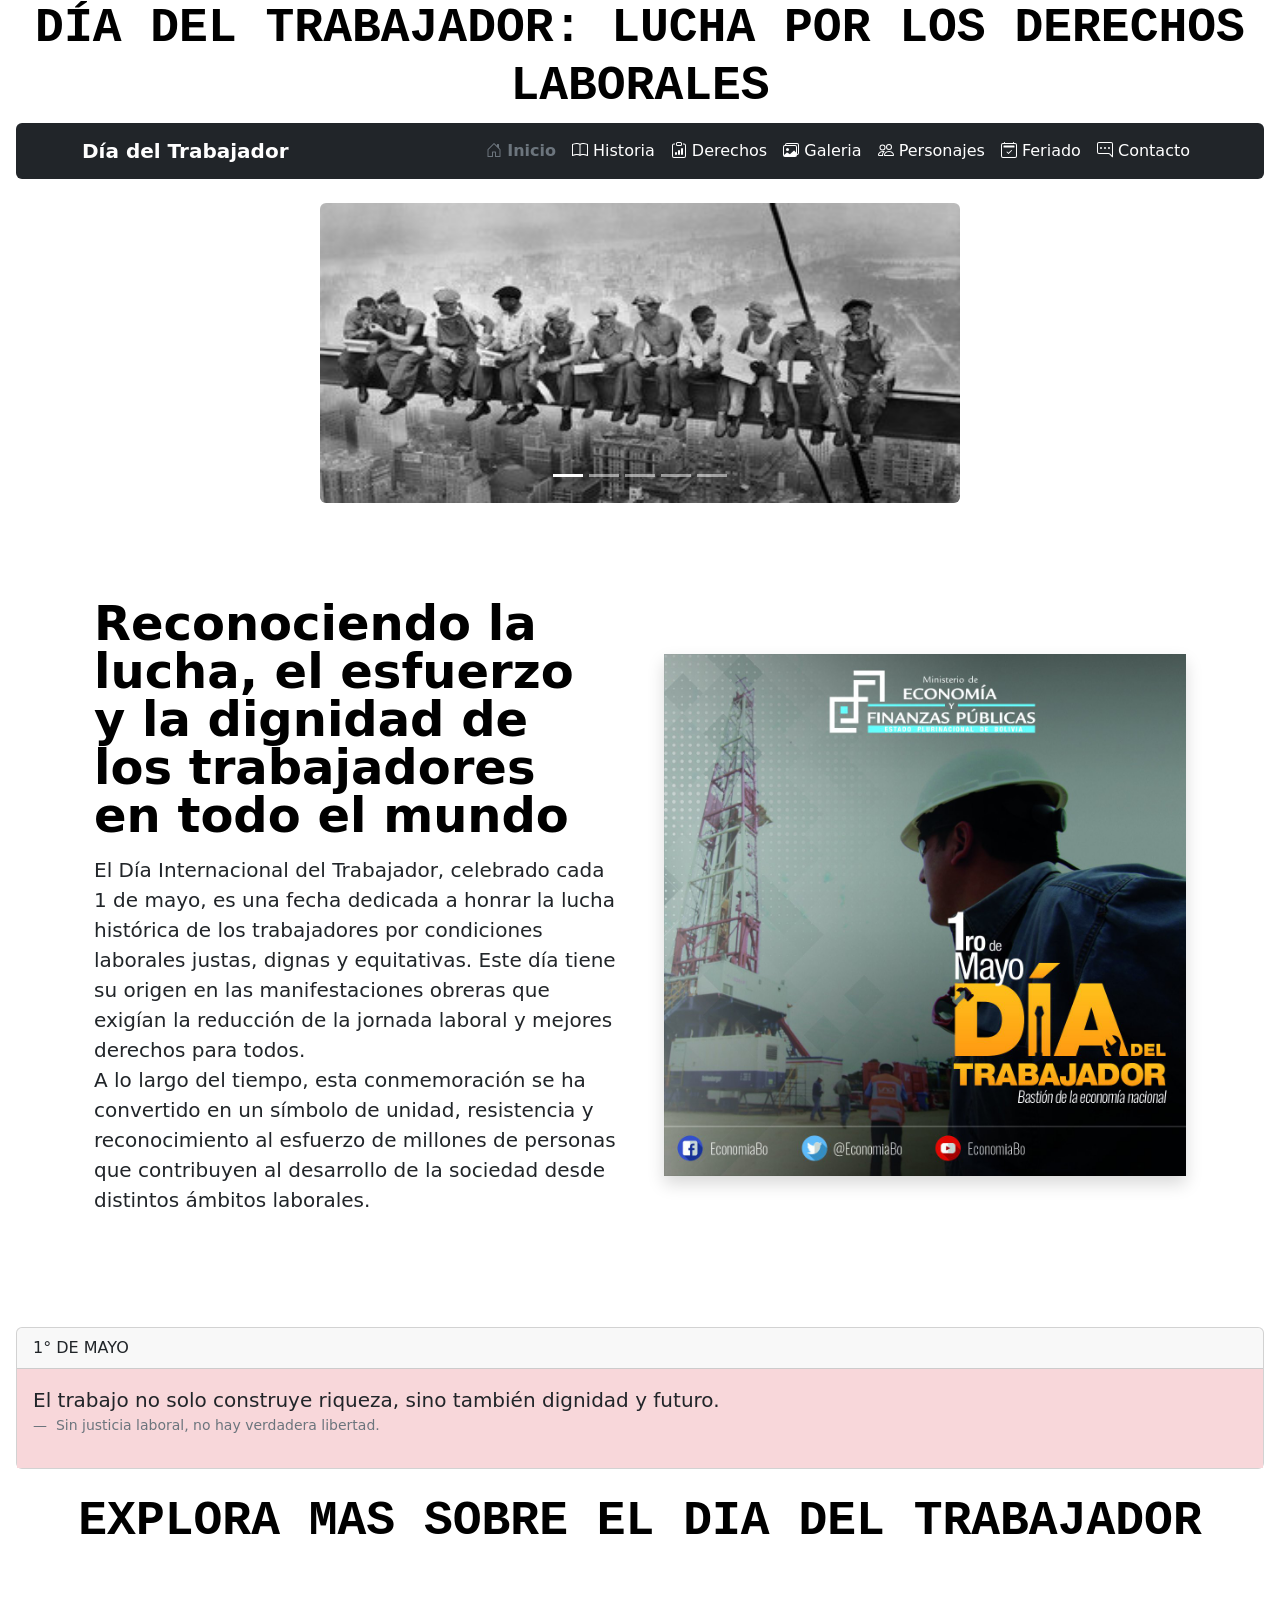
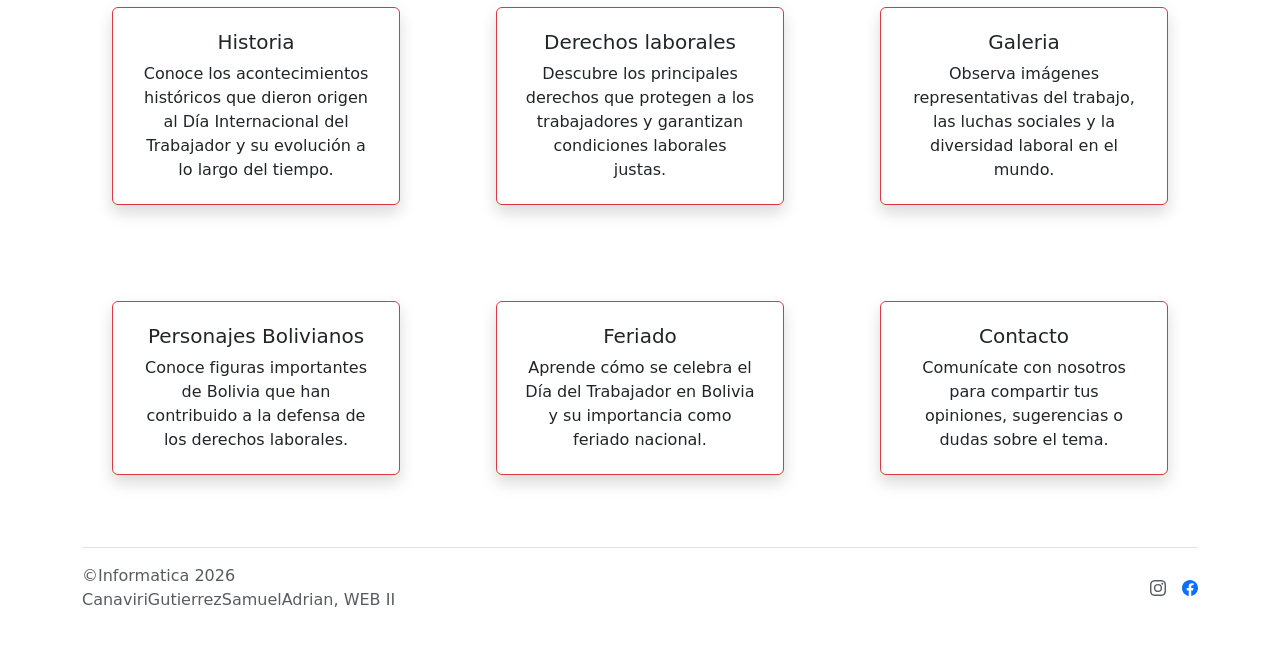
==== index.html @ 0d33539b "Add files via upload" ====
<!DOCTYPE html>
<html lang="es">
<head>
    <meta charset="UTF-8">
    <meta name="viewport" content="width=device-width, initial-scale=1.0">
    <title>Document</title>
    <link rel="stylesheet" href="css/bootstrap.min.css">
    <script src="js/bootstrap.min.js"></script>
</head>
<body>
  <h1 class="display-5 fw-bold text-black text-uppercase text-center font-monospace">
    Día del Trabajador: Lucha por los derechos laborales
  </h1>
  <nav class="mx-3 rounded navbar navbar-expand-lg navbar-dark bg-dark">
    <div class="container">
      <a class="navbar-brand fw-bold" href="index.html">
        Día del Trabajador
      </a>
      <button class="navbar-toggler" type="button" data-bs-toggle="collapse" data-bs-target="#menu">
        <span class="navbar-toggler-icon"></span>
      </button>
      <div class="collapse navbar-collapse" id="menu">
        <ul class="navbar-nav ms-auto">
          <li class="nav-item">
            <a href="#" class="fw-bolder nav-link text-secondary ">
              <svg xmlns="http://www.w3.org/2000/svg" width="16" height="16" fill="currentColor" class="mb-1" viewBox="0 0 16 16">
                <path d="M8.354 1.146a.5.5 0 0 0-.708 0l-6 6A.5.5 0 0 0 1.5 7.5v7a.5.5 0 0 0 .5.5h4.5a.5.5 0 0 0 .5-.5v-4h2v4a.5.5 0 0 0 .5.5H14a.5.5 0 0 0 .5-.5v-7a.5.5 0 0 0-.146-.354L13 5.793V2.5a.5.5 0 0 0-.5-.5h-1a.5.5 0 0 0-.5.5v1.293zM2.5 14V7.707l5.5-5.5 5.5 5.5V14H10v-4a.5.5 0 0 0-.5-.5h-3a.5.5 0 0 0-.5.5v4z"/>
              </svg>
            Inicio
            </a>
          </li>
          <li class="nav-item">
            <a href="pages/historia.html" class="fw-light nav-link text-white">
              <svg xmlns="http://www.w3.org/2000/svg" width="16" height="16" fill="currentColor" class="mb-1" viewBox="0 0 16 16">
                <path d="M1 2.828c.885-.37 2.154-.769 3.388-.893 1.33-.134 2.458.063 3.112.752v9.746c-.935-.53-2.12-.603-3.213-.493-1.18.12-2.37.461-3.287.811zm7.5-.141c.654-.689 1.782-.886 3.112-.752 1.234.124 2.503.523 3.388.893v9.923c-.918-.35-2.107-.692-3.287-.81-1.094-.111-2.278-.039-3.213.492zM8 1.783C7.015.936 5.587.81 4.287.94c-1.514.153-3.042.672-3.994 1.105A.5.5 0 0 0 0 2.5v11a.5.5 0 0 0 .707.455c.882-.4 2.303-.881 3.68-1.02 1.409-.142 2.59.087 3.223.877a.5.5 0 0 0 .78 0c.633-.79 1.814-1.019 3.222-.877 1.378.139 2.8.62 3.681 1.02A.5.5 0 0 0 16 13.5v-11a.5.5 0 0 0-.293-.455c-.952-.433-2.48-.952-3.994-1.105C10.413.809 8.985.936 8 1.783"/>
              </svg>
            Historia
            </a>
          </li>
          <li class="nav-item">
            <a href="pages/derechosLaborales.html" class="fw-light  nav-link text-white">
              <svg xmlns="http://www.w3.org/2000/svg" width="16" height="16" fill="currentColor" class="mb-1" viewBox="0 0 16 16">
                <path d="M4 11a1 1 0 1 1 2 0v1a1 1 0 1 1-2 0zm6-4a1 1 0 1 1 2 0v5a1 1 0 1 1-2 0zM7 9a1 1 0 0 1 2 0v3a1 1 0 1 1-2 0z"/>
                <path d="M4 1.5H3a2 2 0 0 0-2 2V14a2 2 0 0 0 2 2h10a2 2 0 0 0 2-2V3.5a2 2 0 0 0-2-2h-1v1h1a1 1 0 0 1 1 1V14a1 1 0 0 1-1 1H3a1 1 0 0 1-1-1V3.5a1 1 0 0 1 1-1h1z"/>
                <path d="M9.5 1a.5.5 0 0 1 .5.5v1a.5.5 0 0 1-.5.5h-3a.5.5 0 0 1-.5-.5v-1a.5.5 0 0 1 .5-.5zm-3-1A1.5 1.5 0 0 0 5 1.5v1A1.5 1.5 0 0 0 6.5 4h3A1.5 1.5 0 0 0 11 2.5v-1A1.5 1.5 0 0 0 9.5 0z"/>
              </svg>
            Derechos
            </a>
          </li>
          <li class="nav-item">
            <a href="pages/galeria.html" class="nav-link fw-light text-white">
              <svg xmlns="http://www.w3.org/2000/svg" width="16" height="16" fill="currentColor" class="mb-1" viewBox="0 0 16 16">
                <path d="M4.502 9a1.5 1.5 0 1 0 0-3 1.5 1.5 0 0 0 0 3"/>
                <path d="M14.002 13a2 2 0 0 1-2 2h-10a2 2 0 0 1-2-2V5A2 2 0 0 1 2 3a2 2 0 0 1 2-2h10a2 2 0 0 1 2 2v8a2 2 0 0 1-1.998 2M14 2H4a1 1 0 0 0-1 1h9.002a2 2 0 0 1 2 2v7A1 1 0 0 0 15 11V3a1 1 0 0 0-1-1M2.002 4a1 1 0 0 0-1 1v8l2.646-2.354a.5.5 0 0 1 .63-.062l2.66 1.773 3.71-3.71a.5.5 0 0 1 .577-.094l1.777 1.947V5a1 1 0 0 0-1-1z"/>
              </svg>
            Galeria
            </a>
          </li>
          <li class="nav-item">
            <a href="pages/personajesBolivianos.html" class="d-line fw-light nav-link text-white">
              <svg xmlns="http://www.w3.org/2000/svg" width="16" height="16" fill="currentColor" class="mb-1 bi-people" viewBox="0 0 16 16">
                <path d="M15 14s1 0 1-1-1-4-5-4-5 3-5 4 1 1 1 1zm-7.978-1L7 12.996c.001-.264.167-1.03.76-1.72C8.312 10.629 9.282 10 11 10c1.717 0 2.687.63 3.24 1.276.593.69.758 1.457.76 1.72l-.008.002-.014.002zM11 7a2 2 0 1 0 0-4 2 2 0 0 0 0 4m3-2a3 3 0 1 1-6 0 3 3 0 0 1 6 0M6.936 9.28a6 6 0 0 0-1.23-.247A7 7 0 0 0 5 9c-4 0-5 3-5 4q0 1 1 1h4.216A2.24 2.24 0 0 1 5 13c0-1.01.377-2.042 1.09-2.904.243-.294.526-.569.846-.816M4.92 10A5.5 5.5 0 0 0 4 13H1c0-.26.164-1.03.76-1.724.545-.636 1.492-1.256 3.16-1.275ZM1.5 5.5a3 3 0 1 1 6 0 3 3 0 0 1-6 0m3-2a2 2 0 1 0 0 4 2 2 0 0 0 0-4"/>
              </svg>
            Personajes
            </a>
          </li>
          <li class="nav-item">
            <a href="pages/feriadoBolivia.html" class="fw-light nav-link text-white">
              <svg xmlns="http://www.w3.org/2000/svg" width="16" height="16" fill="currentColor" class="mb-1" viewBox="0 0 16 16">
                <path d="M10.854 8.146a.5.5 0 0 1 0 .708l-3 3a.5.5 0 0 1-.708 0l-1.5-1.5a.5.5 0 0 1 .708-.708L7.5 10.793l2.646-2.647a.5.5 0 0 1 .708 0"/>
                <path d="M3.5 0a.5.5 0 0 1 .5.5V1h8V.5a.5.5 0 0 1 1 0V1h1a2 2 0 0 1 2 2v11a2 2 0 0 1-2 2H2a2 2 0 0 1-2-2V3a2 2 0 0 1 2-2h1V.5a.5.5 0 0 1 .5-.5M2 2a1 1 0 0 0-1 1v11a1 1 0 0 0 1 1h12a1 1 0 0 0 1-1V3a1 1 0 0 0-1-1z"/>
                <path d="M2.5 4a.5.5 0 0 1 .5-.5h10a.5.5 0 0 1 .5.5v1a.5.5 0 0 1-.5.5H3a.5.5 0 0 1-.5-.5z"/>
              </svg>
            Feriado
            </a>
          </li>
          <li class="nav-item">
            <a href="pages/contacto.html" class="fw-light nav-link text-white">
              <svg xmlns="http://www.w3.org/2000/svg" width="16" height="16" fill="currentColor" class="mb-1 " viewBox="0 0 16 16">
                <path d="M2 1a1 1 0 0 0-1 1v8a1 1 0 0 0 1 1h9.586a2 2 0 0 1 1.414.586l2 2V2a1 1 0 0 0-1-1zm12-1a2 2 0 0 1 2 2v12.793a.5.5 0 0 1-.854.353l-2.853-2.853a1 1 0 0 0-.707-.293H2a2 2 0 0 1-2-2V2a2 2 0 0 1 2-2z"/>
                <path d="M5 6a1 1 0 1 1-2 0 1 1 0 0 1 2 0m4 0a1 1 0 1 1-2 0 1 1 0 0 1 2 0m4 0a1 1 0 1 1-2 0 1 1 0 0 1 2 0"/>
              </svg>
            Contacto
            </a>
          </li>
        </ul>
      </div>
    </div>
  </nav>
  <br>
  <div id="carouselExampleInterval" class="carousel slide h-50 mx-auto" data-bs-ride="carousel"> 
    <div class="carousel-indicators"> 
      <button type="button" data-bs-target="#carouselExampleInterval" data-bs-slide-to="0" class="active" aria-current="true" aria-label="Slide 1"></button> 
      <button type="button" data-bs-target="#carouselExampleInterval" data-bs-slide-to="1" aria-label="Slide 2"></button> 
      <button type="button" data-bs-target="#carouselExampleInterval" data-bs-slide-to="2" aria-label="Slide 3"></button> 
      <button type="button" data-bs-target="#carouselExampleInterval" data-bs-slide-to="3" aria-label="Slide 4"></button> 
      <button type="button" data-bs-target="#carouselExampleInterval" data-bs-slide-to="4" aria-label="Slide 5"></button> 
    </div>
    <div class="carousel-inner">
      <div class="carousel-item active" data-bs-interval="3000">
        <img src="img/foto1.jpg" height="300px" class="w-50 rounded d-block mx-auto" alt="...">
      </div>
      <div class="carousel-item" data-bs-interval="3000">
        <img src="img/foto2.jpg" height="300px" class="w-75 rounded d-block mx-auto" alt="...">
      </div>
      <div class="carousel-item" data-bs-interval="3000">
        <img src="img/foto3.jpeg" height="300px" class="w-75 rounded d-block mx-auto" alt="...">
      </div>
      <div class="carousel-item" data-bs-interval="3000">
        <img src="img/foto4.jpg" height="300px" class="w-75 rounded d-block mx-auto" alt="...">
      </div>
      <div class="carousel-item" data-bs-interval="3000">
        <img src="img/foto5.jpg" height="300px" class="w-75 rounded d-block mx-auto" alt="...">
      </div>
    </div>
    <button class="carousel-control-prev" type="button" data-bs-target="#carouselExampleInterval" data-bs-slide="prev">
      <span class="carousel-control-prev-icon" aria-hidden="true"></span>
      <span class="visually-hidden">Previous</span>
    </button>
    <button class="carousel-control-next" type="button" data-bs-target="#carouselExampleInterval" data-bs-slide="next">
      <span class=" carousel-control-next-icon" aria-hidden="true"></span>
      <span class="bg-primary visually-hidden">Next</span>
    </button>
  </div>

  <div class="container col-xxl-8 px-4 py-5"> 
    <div class="row flex-lg-row-reverse align-items-center justify-content-center g-5 py-5"> 
      <div class="col-10 col-sm-8 col-lg-6"> 
        <img src="img/fotoh.jpg" class="shadow d-block mx-lg-auto img-fluid" alt="Bootstrap Themes" width="700" height="500" loading="lazy"> 
      </div> 
      <div class="col-lg-6">
        <h1 class="display-5 fw-bold text-body-emphasis lh-1 mb-3">Reconociendo la lucha, el esfuerzo y la dignidad de los trabajadores en todo el mundo</h1> 
        <p class="lead">El Día Internacional del Trabajador, celebrado cada 1 de mayo, es una fecha dedicada a honrar la lucha histórica de los trabajadores por condiciones laborales justas, dignas y equitativas. Este día tiene su origen en las manifestaciones obreras que exigían la reducción de la jornada laboral y mejores derechos para todos.
          <br> A lo largo del tiempo, esta conmemoración se ha convertido en un símbolo de unidad, resistencia y reconocimiento al esfuerzo de millones de personas que contribuyen al desarrollo de la sociedad desde distintos ámbitos laborales.</p>  
      </div> 
    </div> 
  </div>
  <div class="mx-3 card">
    <div class="text-uppercase card-header">
      1° de mayo
    </div>
    <div class="card-body" style="background-color: var(--bs-danger-bg-subtle)">
      <figure>
        <blockquote class="blockquote">
          <p>El trabajo no solo construye riqueza, sino también dignidad y futuro.</p>
        </blockquote>
        <figcaption class="blockquote-footer">
          Sin justicia laboral, no hay verdadera libertad.
        </figcaption>
      </figure>
    </div>
  </div>
  <br>
  <h1 class="display-5 fw-bold text-center text-black text-uppercase font-monospace" >
    Explora mas sobre el dia del trabajador
  </h1>
  <div class="container-fluid d-flex justify-content-center flex-wrap">
    <a href="pages/historia.html" class="m-5 card btn btn-danger border-danger shadow" style="width: 18rem;">
      <div class="card-body">
        <h5 class="card-title">Historia</h5>
        <p class="card-text">Conoce los acontecimientos históricos que dieron origen al Día Internacional del Trabajador y su evolución a lo largo del tiempo.</p>
      </div>
    </a>
    <a href="pages/derechosLaborales.html" class="m-5 card btn btn-danger border-danger shadow" style="width: 18rem;">
      <div class="card-body">
        <h5 class="card-title">Derechos laborales</h5>
        <p class="card-text">Descubre los principales derechos que protegen a los trabajadores y garantizan condiciones laborales justas.</p>
      </div>
    </a>
    <a href="pages/galeria.html" class="m-5 card btn btn-danger border-danger shadow" style="width: 18rem;">
      <div class="card-body">
        <h5 class="card-title">Galeria</h5>
        <p class="card-text">Observa imágenes representativas del trabajo, las luchas sociales y la diversidad laboral en el mundo.</p>
      </div>
    </a>
    <a href="pages/personajesBolivianos.html" class="m-5 card btn btn-danger border-danger shadow" style="width: 18rem;">
      <div class="card-body">
        <h5 class="card-title">Personajes Bolivianos</h5>
        <p class="card-text">Conoce figuras importantes de Bolivia que han contribuido a la defensa de los derechos laborales.</p>
      </div>
    </a>
    <a href="pages/feriadoBolivia.html" class="m-5 card btn btn-danger border-danger shadow" style="width: 18rem;">
      <div class="card-body">
        <h5 class="card-title">Feriado</h5>
        <p class="card-text">Aprende cómo se celebra el Día del Trabajador en Bolivia y su importancia como feriado nacional.</p>
      </div>
    </a>
    <a href="pages/contacto.html" class="m-5 card btn btn-danger border-danger shadow" style="width: 18rem;">
      <div class="card-body">
        <h5 class="card-title">Contacto</h5>
        <p class="card-text">Comunícate con nosotros para compartir tus opiniones, sugerencias o dudas sobre el tema.</p>
      </div>
    </a>
  </div>
  <div class="container"> 
    <footer class="text-blue d-flex flex-wrap justify-content-between align-items-center py-3 my-4 border-top"> 
      <div class="col-md-4 d-flex align-items-center"> 
        <span class="mb-3 mb-md-0 text-body-secondary">©Informatica 2026 CanaviriGutierrezSamuelAdrian, WEB II</span> 
      </div> 
      <ul class="nav col-md-4 justify-content-end list-unstyled d-flex"> 
        <li class="ms-3">
          <a class="text-body-secondary" href="#" aria-label="Instagram">
            <svg xmlns="http://www.w3.org/2000/svg" width="16" height="16" fill="currentColor" class="bi bi-instagram" viewBox="0 0 16 16">
              <path d="M8 0C5.829 0 5.556.01 4.703.048 3.85.088 3.269.222 2.76.42a3.9 3.9 0 0 0-1.417.923A3.9 3.9 0 0 0 .42 2.76C.222 3.268.087 3.85.048 4.7.01 5.555 0 5.827 0 8.001c0 2.172.01 2.444.048 3.297.04.852.174 1.433.372 1.942.205.526.478.972.923 1.417.444.445.89.719 1.416.923.51.198 1.09.333 1.942.372C5.555 15.99 5.827 16 8 16s2.444-.01 3.298-.048c.851-.04 1.434-.174 1.943-.372a3.9 3.9 0 0 0 1.416-.923c.445-.445.718-.891.923-1.417.197-.509.332-1.09.372-1.942C15.99 10.445 16 10.173 16 8s-.01-2.445-.048-3.299c-.04-.851-.175-1.433-.372-1.941a3.9 3.9 0 0 0-.923-1.417A3.9 3.9 0 0 0 13.24.42c-.51-.198-1.092-.333-1.943-.372C10.443.01 10.172 0 7.998 0zm-.717 1.442h.718c2.136 0 2.389.007 3.232.046.78.035 1.204.166 1.486.275.373.145.64.319.92.599s.453.546.598.92c.11.281.24.705.275 1.485.039.843.047 1.096.047 3.231s-.008 2.389-.047 3.232c-.035.78-.166 1.203-.275 1.485a2.5 2.5 0 0 1-.599.919c-.28.28-.546.453-.92.598-.28.11-.704.24-1.485.276-.843.038-1.096.047-3.232.047s-2.39-.009-3.233-.047c-.78-.036-1.203-.166-1.485-.276a2.5 2.5 0 0 1-.92-.598 2.5 2.5 0 0 1-.6-.92c-.109-.281-.24-.705-.275-1.485-.038-.843-.046-1.096-.046-3.233s.008-2.388.046-3.231c.036-.78.166-1.204.276-1.486.145-.373.319-.64.599-.92s.546-.453.92-.598c.282-.11.705-.24 1.485-.276.738-.034 1.024-.044 2.515-.045zm4.988 1.328a.96.96 0 1 0 0 1.92.96.96 0 0 0 0-1.92m-4.27 1.122a4.109 4.109 0 1 0 0 8.217 4.109 4.109 0 0 0 0-8.217m0 1.441a2.667 2.667 0 1 1 0 5.334 2.667 2.667 0 0 1 0-5.334"/>
            </svg>
          </a>
        </li> 
        <li class="ms-3">
          <a class="bg-primary-text-body-secondary" href="#" aria-label="Facebook">
            <svg xmlns="http://www.w3.org/2000/svg" width="16" height="16" fill="currentColor" class="bi bi-facebook" viewBox="0 0 16 16">
              <path d="M16 8.049c0-4.446-3.582-8.05-8-8.05C3.58 0-.002 3.603-.002 8.05c0 4.017 2.926 7.347 6.75 7.951v-5.625h-2.03V8.05H6.75V6.275c0-2.017 1.195-3.131 3.022-3.131.876 0 1.791.157 1.791.157v1.98h-1.009c-.993 0-1.303.621-1.303 1.258v1.51h2.218l-.354 2.326H9.25V16c3.824-.604 6.75-3.934 6.75-7.951"/>
            </svg>
          </a>
        </li> 
      </ul> 
    </footer> 
  </div>
</body>
</html>
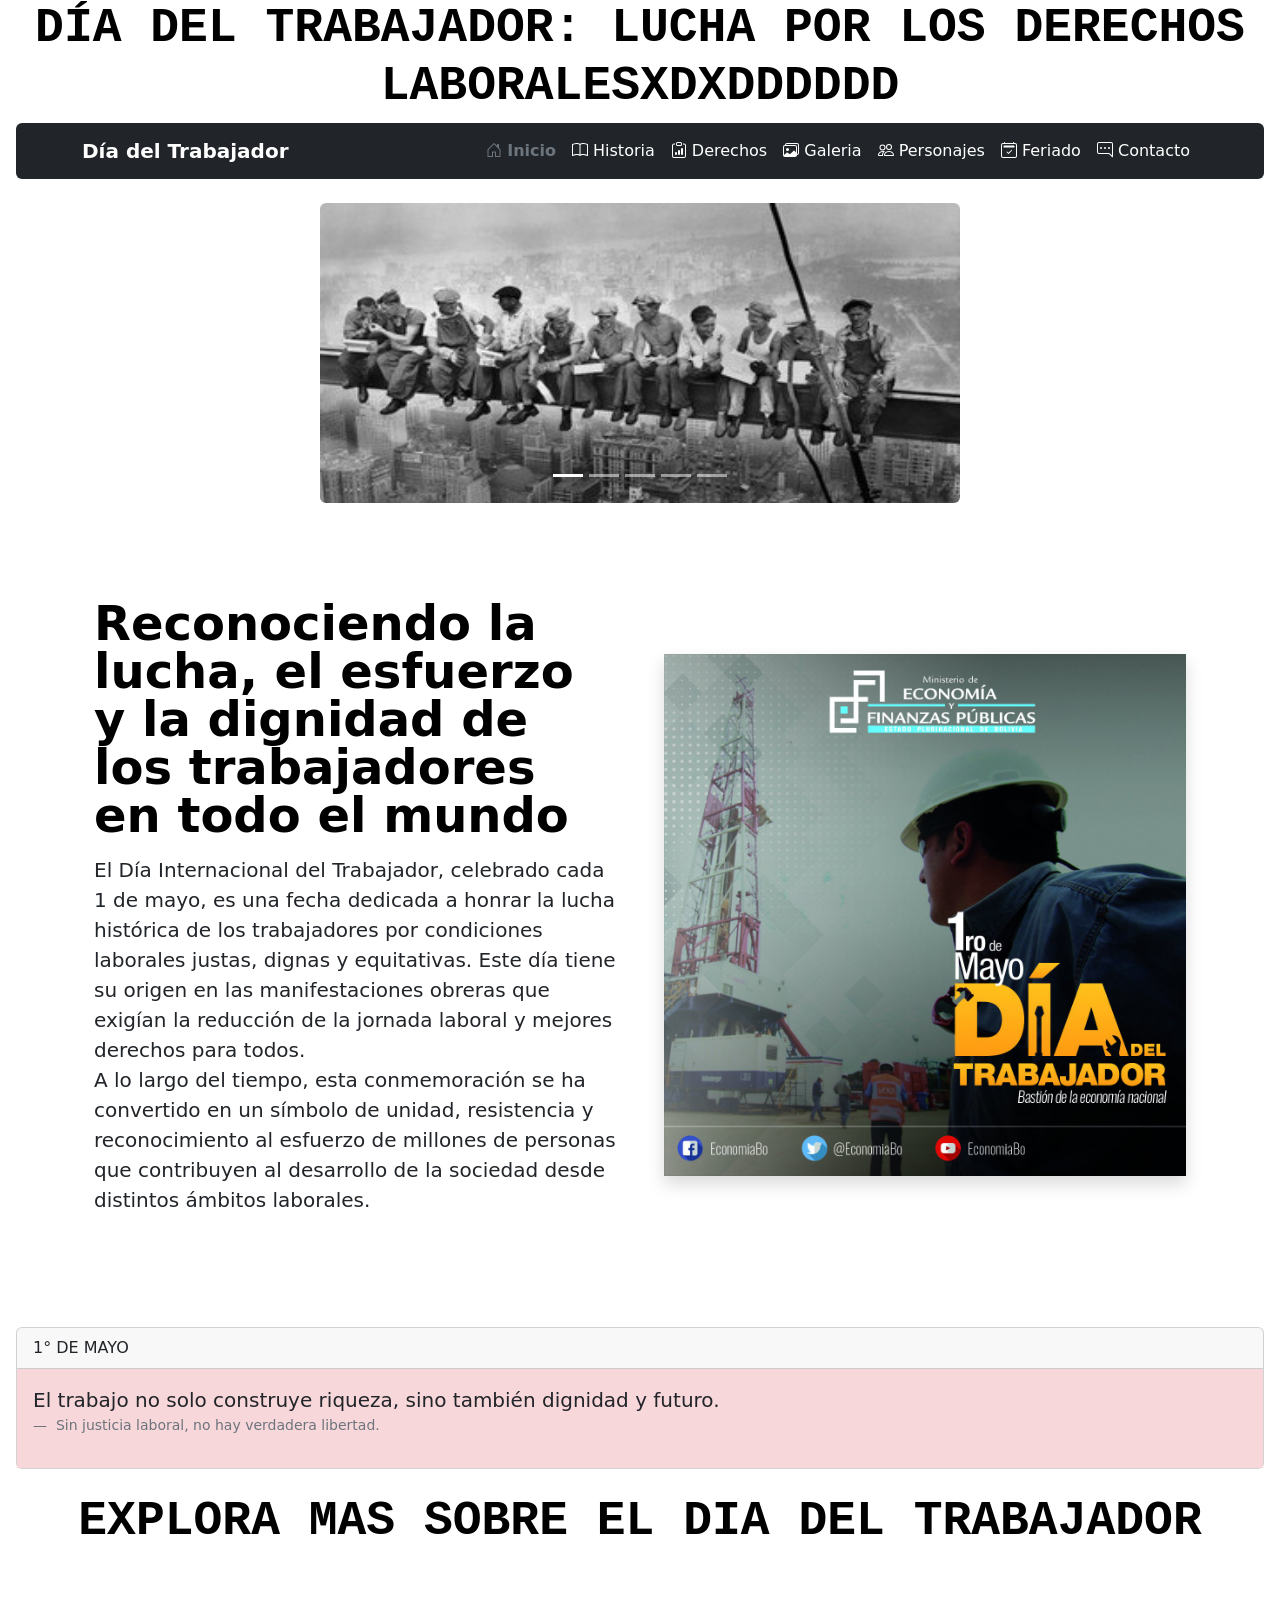
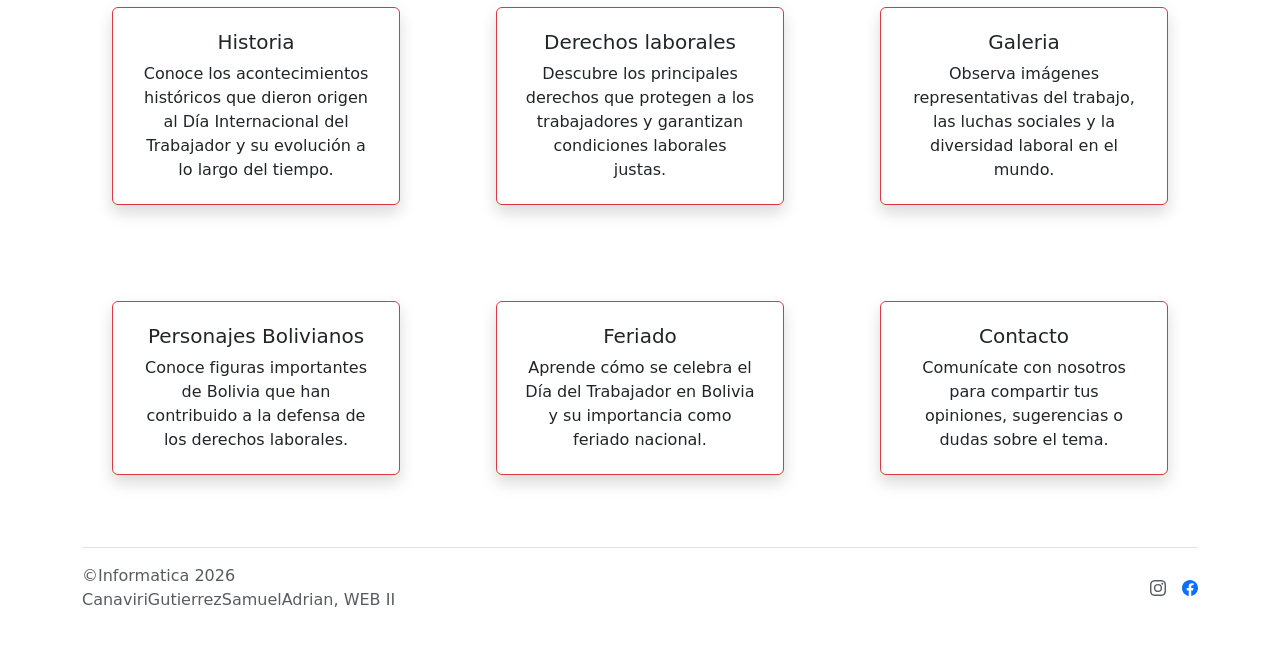
==== commit a26d8d5f: "index.html" ====
--- a/index.html
+++ b/index.html
@@ -9,7 +9,7 @@
 </head>
 <body>
   <h1 class="display-5 fw-bold text-black text-uppercase text-center font-monospace">
-    Día del Trabajador: Lucha por los derechos laborales
+    Día del Trabajador: Lucha por los derechos laboralesxdxdddddd
   </h1>
   <nav class="mx-3 rounded navbar navbar-expand-lg navbar-dark bg-dark">
     <div class="container">
@@ -216,4 +216,4 @@
     </footer> 
   </div>
 </body>
-</html>+</html>
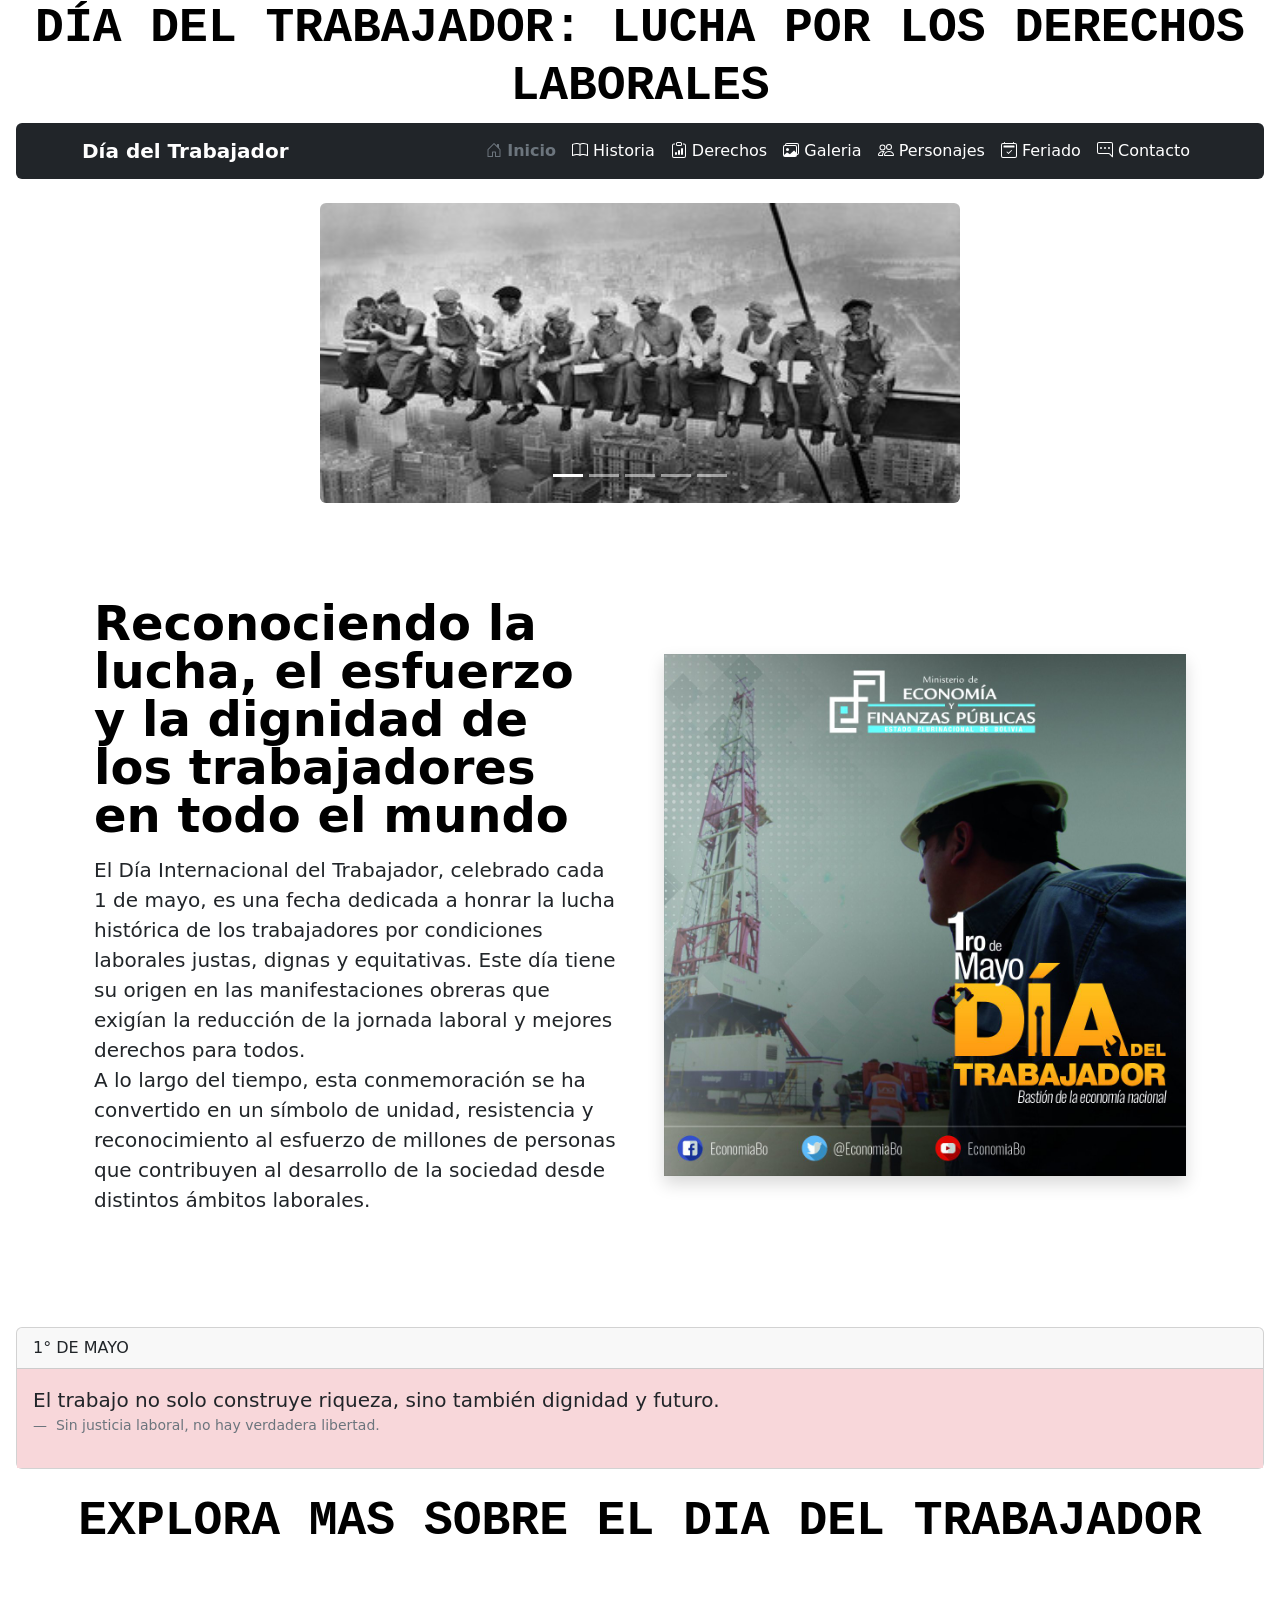
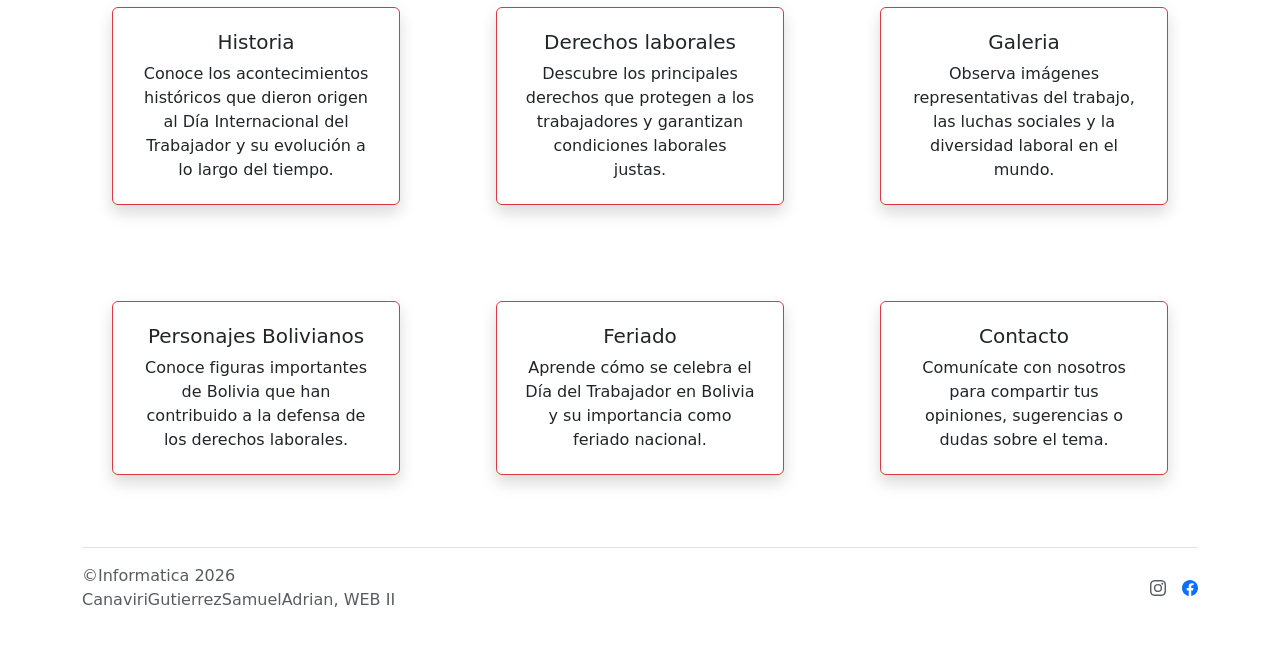
==== commit 80afd4d2: "index.html" ====
--- a/index.html
+++ b/index.html
@@ -9,7 +9,7 @@
 </head>
 <body>
   <h1 class="display-5 fw-bold text-black text-uppercase text-center font-monospace">
-    Día del Trabajador: Lucha por los derechos laboralesxdxdddddd
+    Día del Trabajador: Lucha por los derechos laborales
   </h1>
   <nav class="mx-3 rounded navbar navbar-expand-lg navbar-dark bg-dark">
     <div class="container">
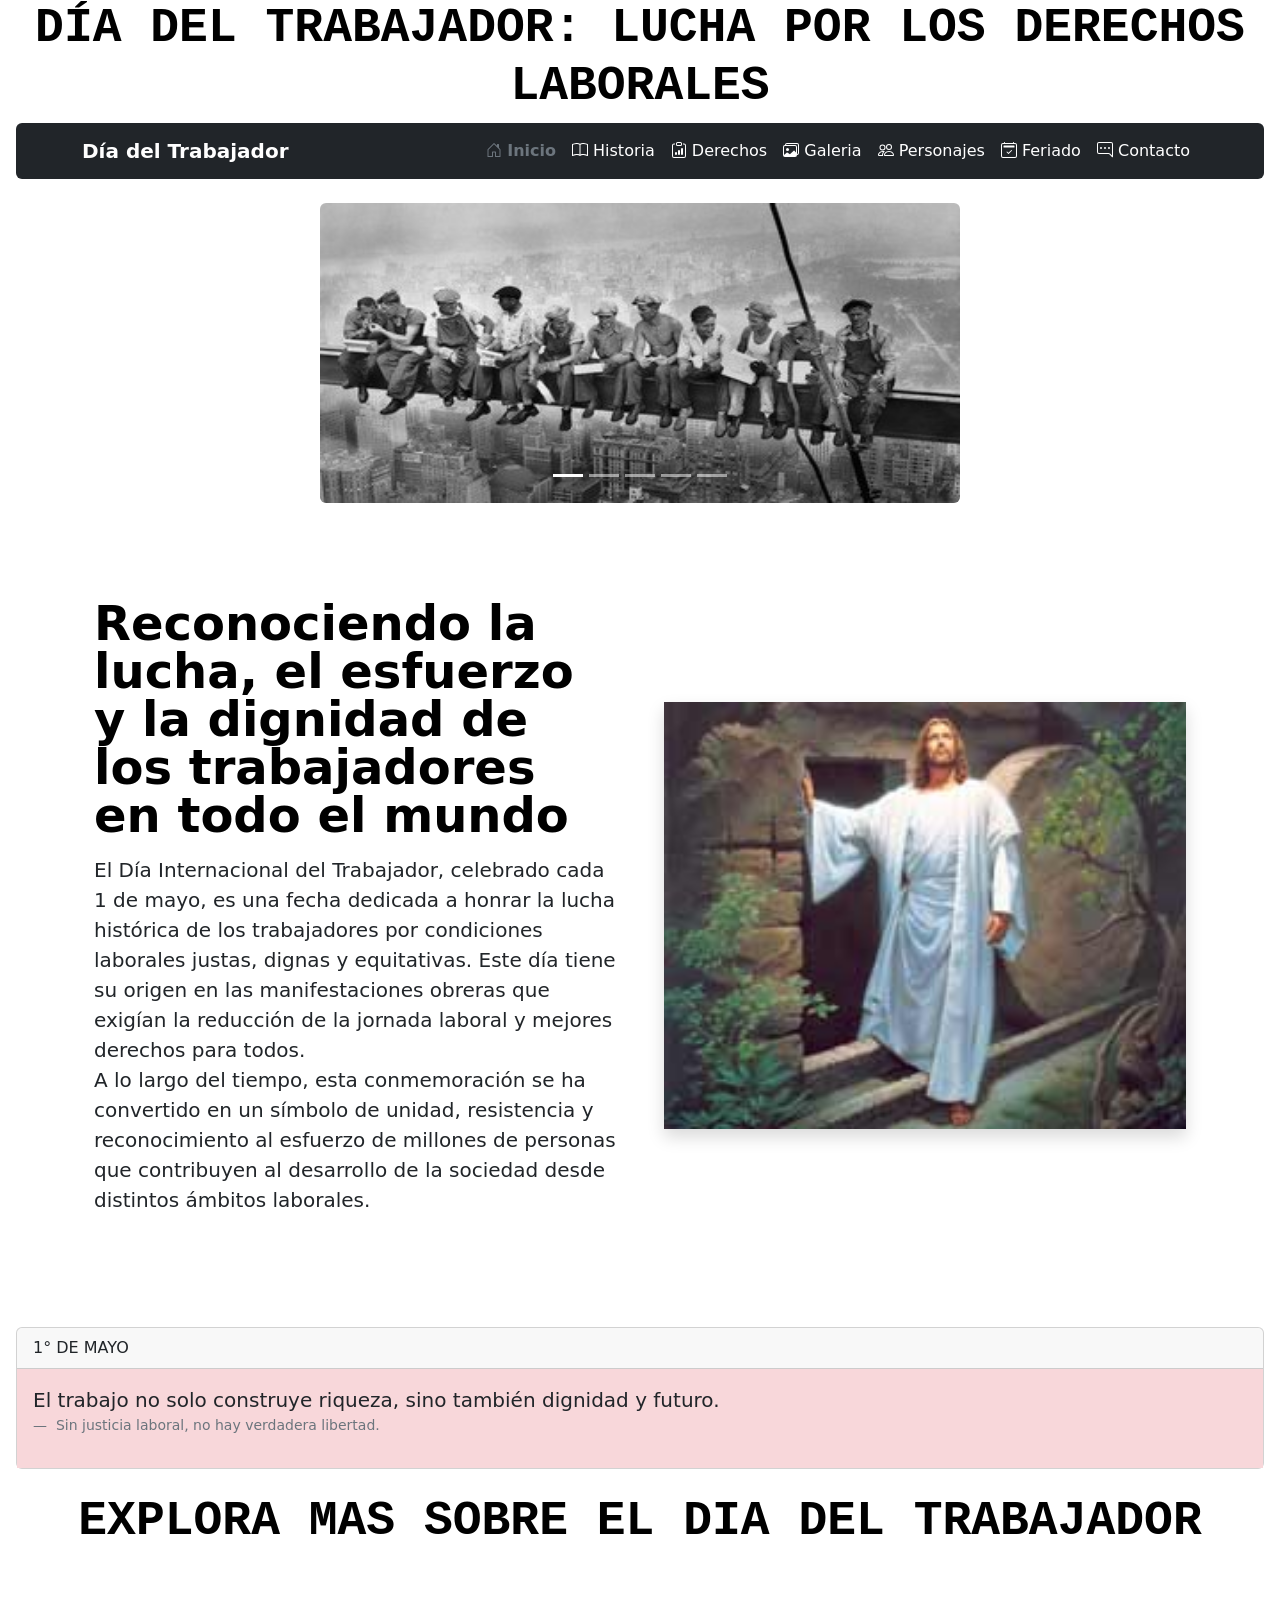
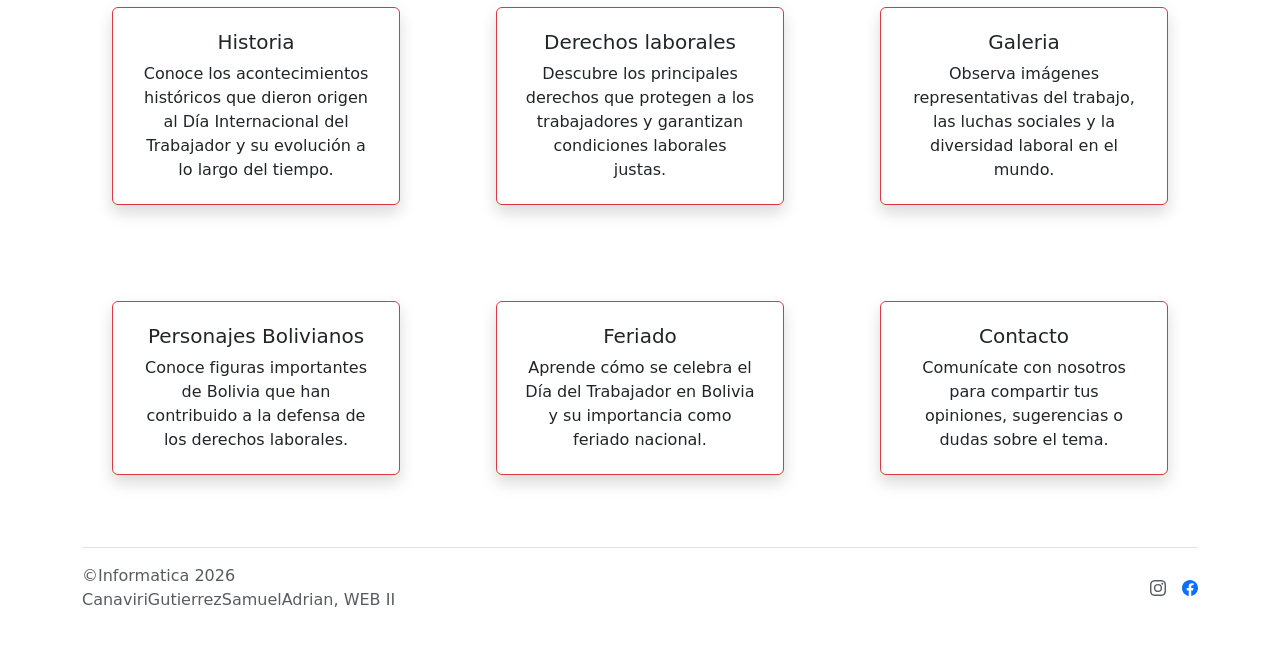
==== commit 52390bc1: "index.html" ====
--- a/index.html
+++ b/index.html
@@ -126,7 +126,7 @@
   <div class="container col-xxl-8 px-4 py-5"> 
     <div class="row flex-lg-row-reverse align-items-center justify-content-center g-5 py-5"> 
       <div class="col-10 col-sm-8 col-lg-6"> 
-        <img src="img/fotoh.jpg" class="shadow d-block mx-lg-auto img-fluid" alt="Bootstrap Themes" width="700" height="500" loading="lazy"> 
+        <img src="img/0001951L.jpg" class="shadow d-block mx-lg-auto img-fluid" alt="Bootstrap Themes" width="700" height="500" loading="lazy"> 
       </div> 
       <div class="col-lg-6">
         <h1 class="display-5 fw-bold text-body-emphasis lh-1 mb-3">Reconociendo la lucha, el esfuerzo y la dignidad de los trabajadores en todo el mundo</h1> 
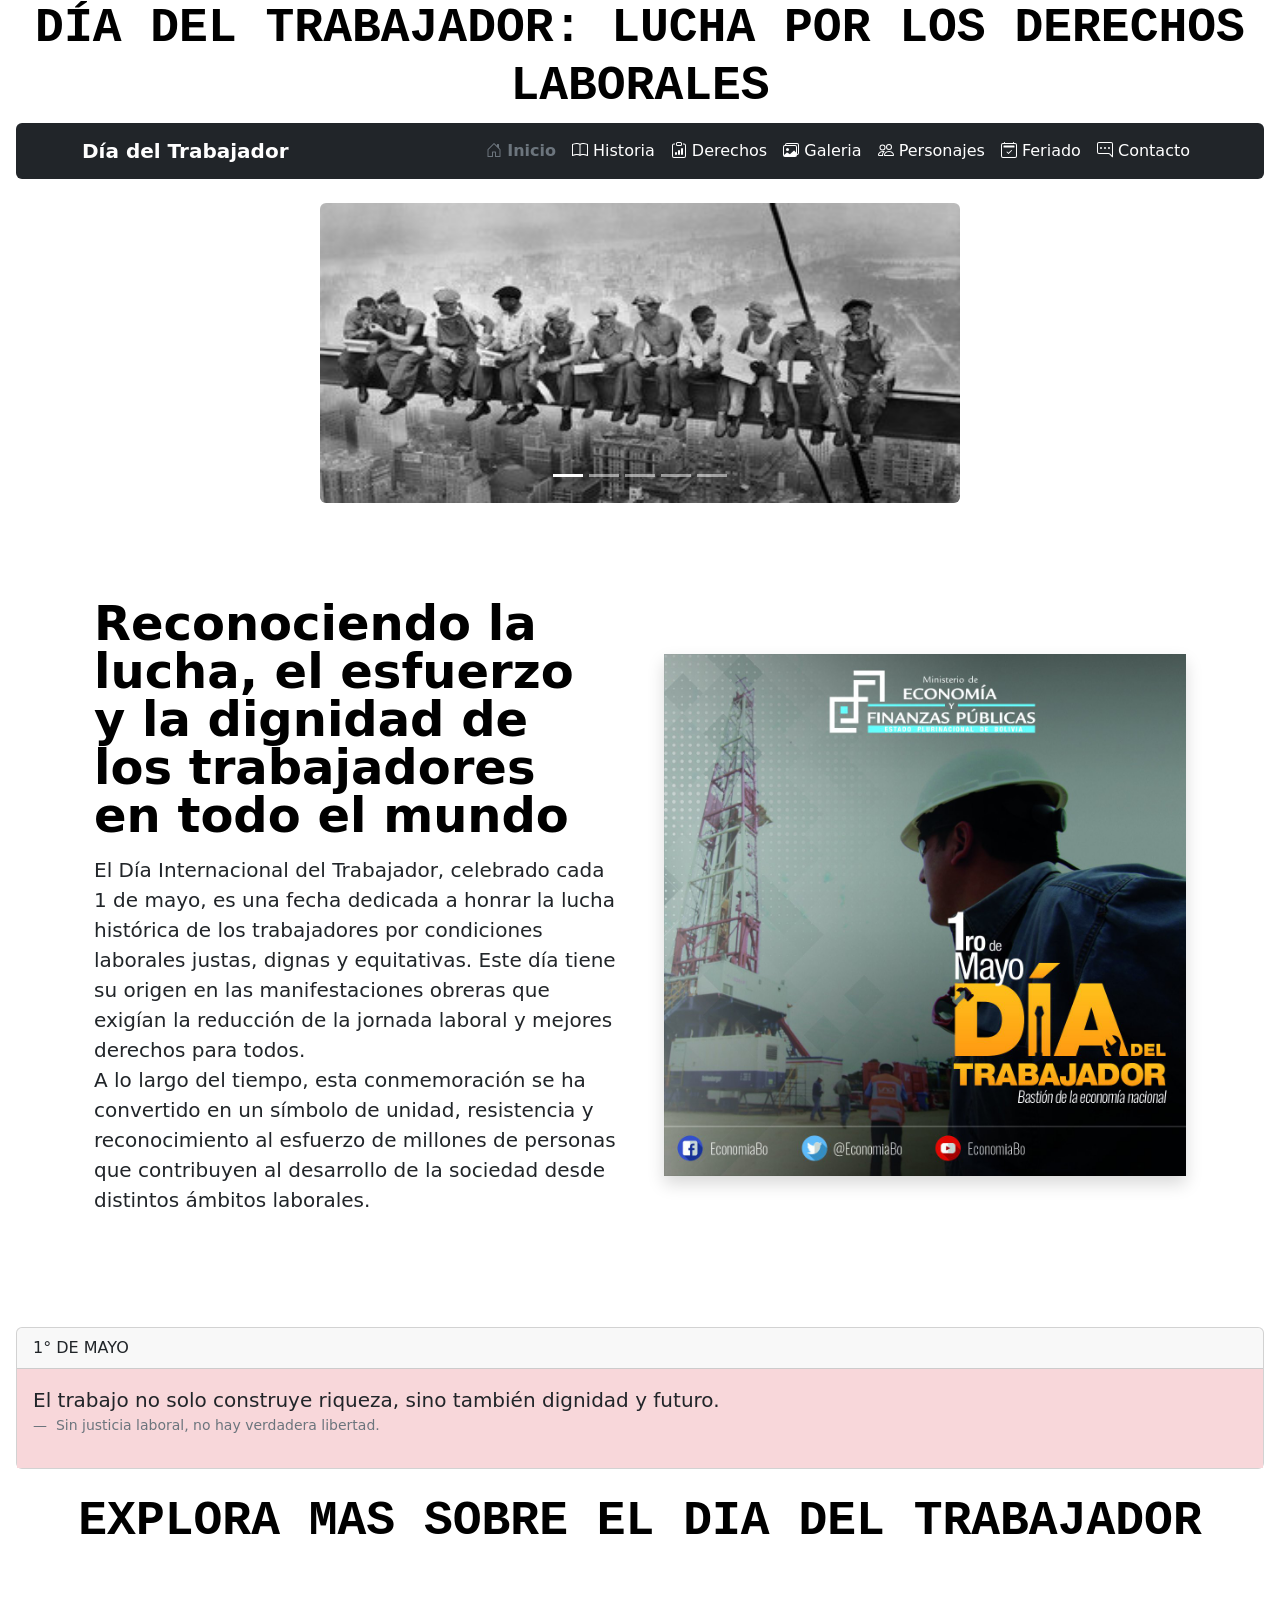
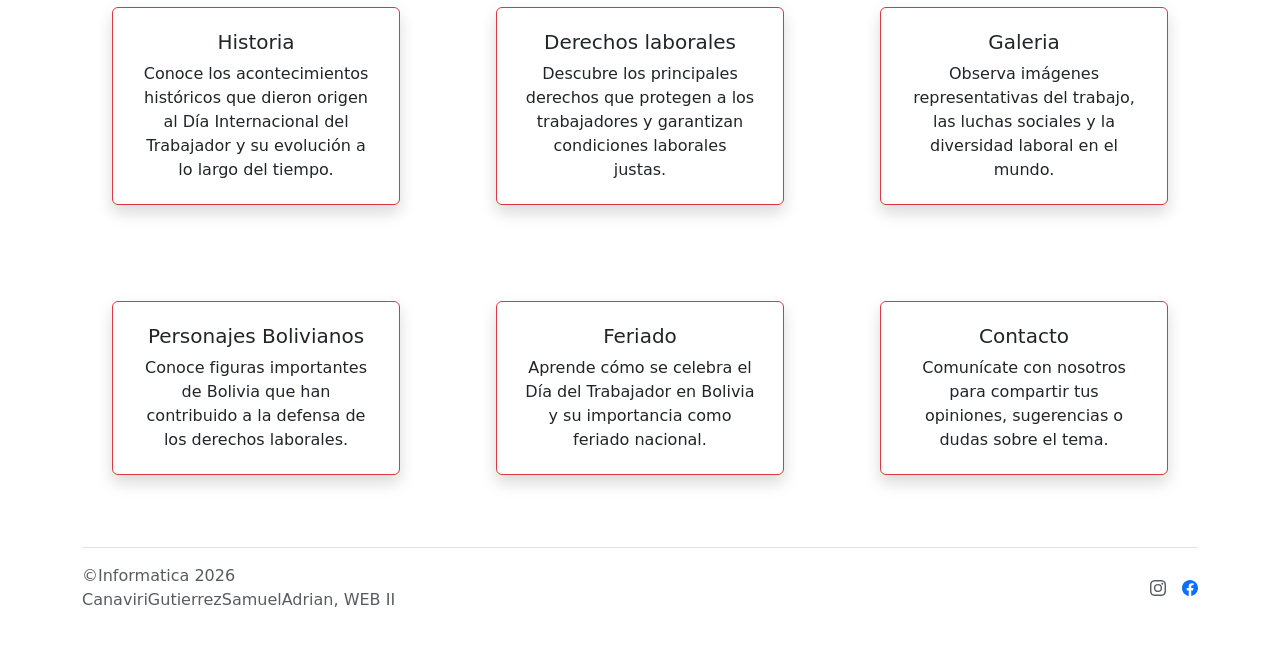
==== commit d220ca79: "index.html" ====
--- a/index.html
+++ b/index.html
@@ -126,7 +126,7 @@
   <div class="container col-xxl-8 px-4 py-5"> 
     <div class="row flex-lg-row-reverse align-items-center justify-content-center g-5 py-5"> 
       <div class="col-10 col-sm-8 col-lg-6"> 
-        <img src="img/0001951L.jpg" class="shadow d-block mx-lg-auto img-fluid" alt="Bootstrap Themes" width="700" height="500" loading="lazy"> 
+        <img src="img/fotoh.jpg" class="shadow d-block mx-lg-auto img-fluid" alt="Bootstrap Themes" width="700" height="500" loading="lazy"> 
       </div> 
       <div class="col-lg-6">
         <h1 class="display-5 fw-bold text-body-emphasis lh-1 mb-3">Reconociendo la lucha, el esfuerzo y la dignidad de los trabajadores en todo el mundo</h1> 
